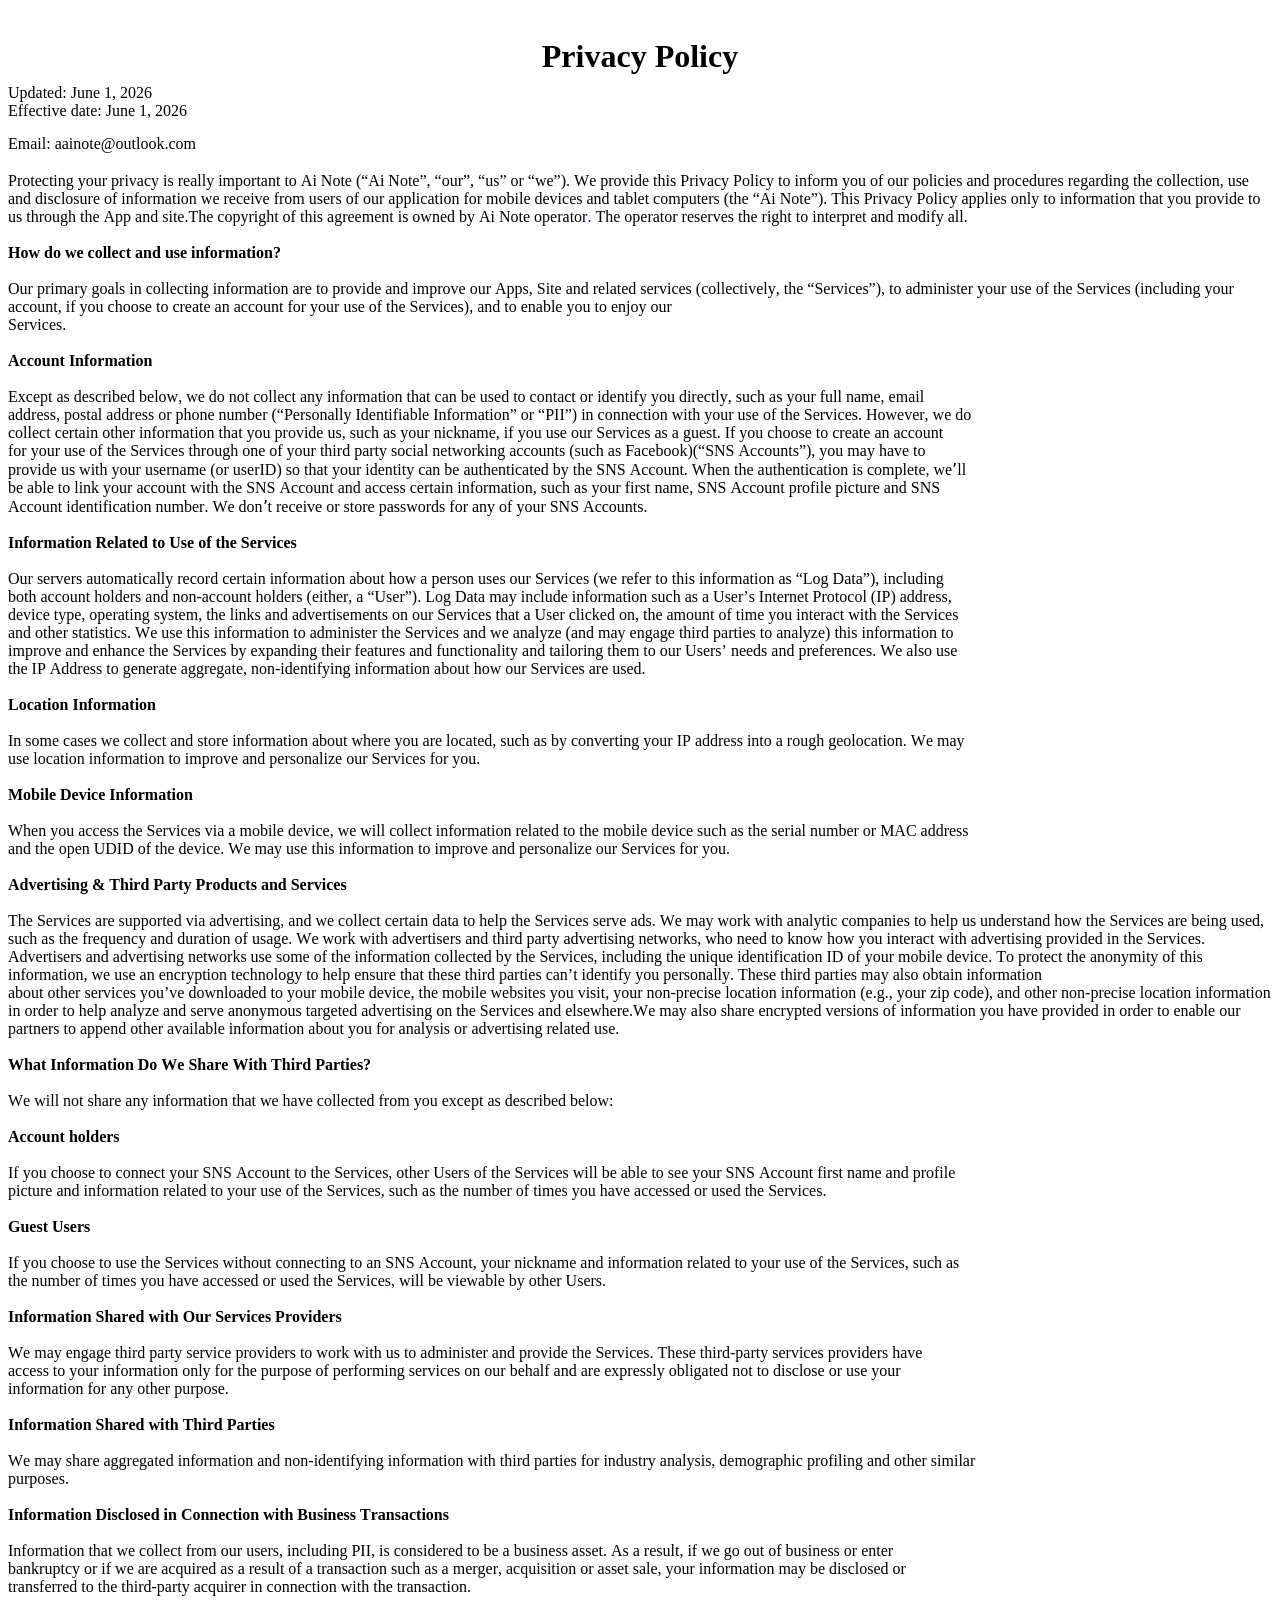
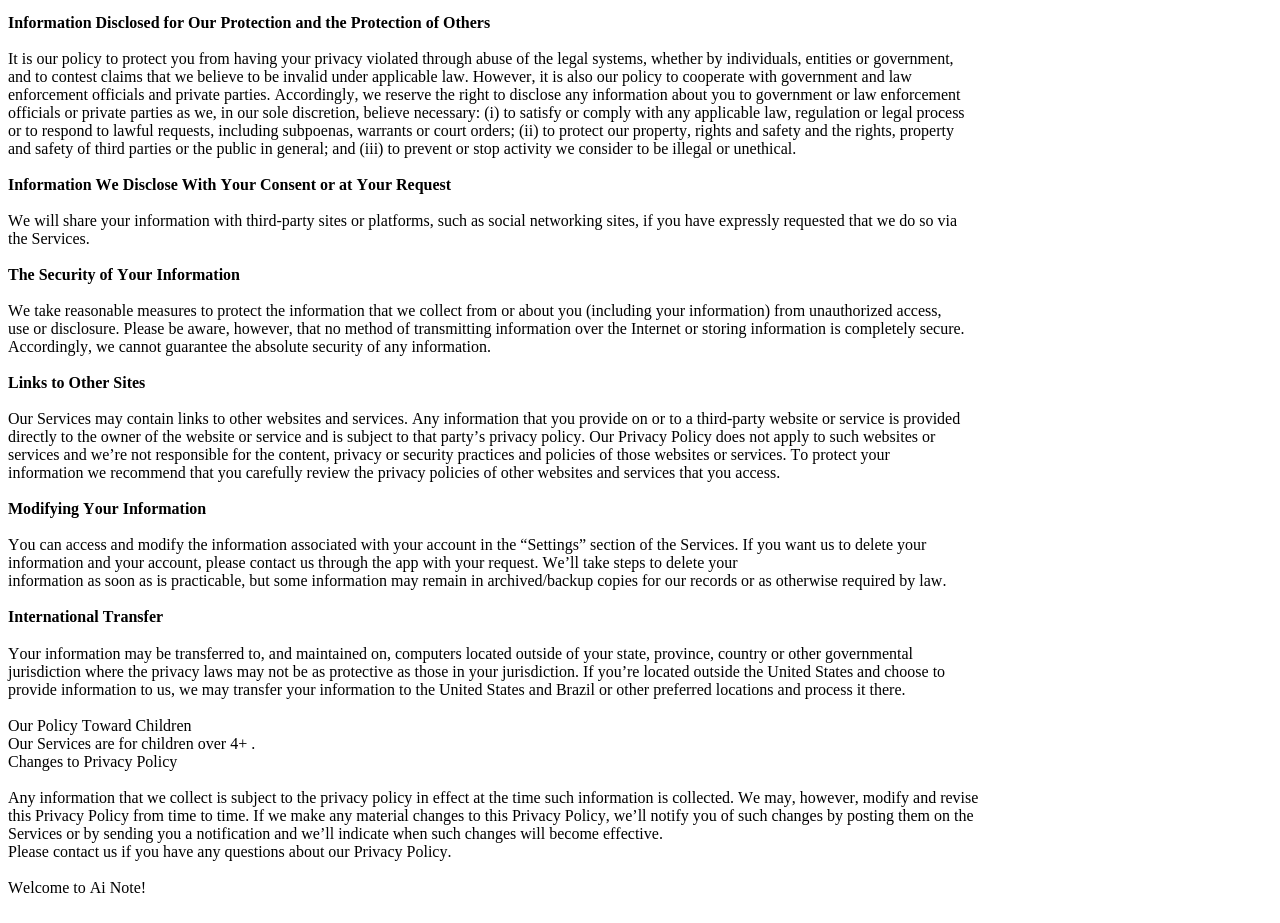
==== noteAI/PrivacyPolicy/en.html @ c9ea34c2 "Add files via upload" ====
<!DOCTYPE html PUBLIC "-//W3C//DTD HTML 4.01//EN" "http://www.w3.org/TR/html4/strict.dtd">
<html>
<head>
  <meta http-equiv="Content-Type" content="text/html; charset=utf-8">
  <meta http-equiv="Content-Style-Type" content="text/css">
  <title></title>
  <meta name="Generator" content="Cocoa HTML Writer">
  <meta name="CocoaVersion" content="2685.3">
  <style type="text/css">
    p.p1 {margin: 0.0px 0.0px 0.0px 0.0px; text-align: center; font: 12.0px Times; -webkit-text-stroke: #000000; min-height: 14.0px}
    p.p2 {margin: 0.0px 0.0px 8.9px 0.0px; text-align: center; font: 32.0px Times; -webkit-text-stroke: #000000}
    p.p3 {margin: 0.0px 0.0px 0.0px 0.0px; font: 16.0px Times; -webkit-text-stroke: #000000}
    p.p4 {margin: 0.0px 0.0px 0.0px 0.0px; font: 12.0px Times; -webkit-text-stroke: #000000; min-height: 14.0px}
    p.p5 {margin: 0.0px 0.0px 0.0px 0.0px; font: 16.0px Times; -webkit-text-stroke: #000000; min-height: 19.0px}
    p.p6 {margin: 0.0px 0.0px 0.0px 0.0px; font: 16.0px 'PingFang SC'; -webkit-text-stroke: #000000}
    span.s1 {font-kerning: none}
    span.s2 {font-kerning: none; color: #0000ff; -webkit-text-stroke: 0px #0000ff}
  </style>
</head>
<body>
<p class="p1"><span class="s1"></span><br></p>
<p class="p1"><span class="s1"></span><br></p>
<p class="p2"><span class="s1"><b>Privacy Policy</b><b></b></span></p>
<p class="p3"><span class="s1">Updated: June 1, 2026</span></p>
<p class="p3"><span class="s1">Effective date: June 1, 2026</span></p>
<p class="p4"><span class="s1"></span><br></p>
<p class="p3"><span class="s1">Email: aainote@outlook.com</span></p>
<p class="p5"><span class="s1"></span><br></p>
<p class="p3"><span class="s1">Protecting your privacy is really important to Ai Note (“Ai Note”, “our”, “us” or “we”). We provide this Privacy Policy to inform you of our policies and procedures regarding the collection, use and disclosure of information we receive from users of our application for mobile devices and tablet computers (the “Ai Note”). This Privacy Policy applies only to information that you provide to us through the App and site.The copyright of this agreement is owned by Ai Note operator</span><span class="s2">.</span><span class="s1"> The operator reserves the right to interpret and modify all.</span></p>
<p class="p3"><span class="s1"> </span></p>
<p class="p3"><span class="s1"><b>How do we collect and use information?</b><b></b></span></p>
<p class="p3"><span class="s1"> </span></p>
<p class="p3"><span class="s1">Our primary goals in collecting information are to provide and improve our Apps, Site and related services (collectively, the “Services”), to administer your use of the Services (including your account, if you choose to create an account for your use of the Services), and to enable you to enjoy our</span></p>
<p class="p3"><span class="s1">Services.</span></p>
<p class="p3"><span class="s1"> </span></p>
<p class="p3"><span class="s1"><b>Account Information</b><b></b></span></p>
<p class="p3"><span class="s1"> </span></p>
<p class="p3"><span class="s1">Except as described below, we do not collect any information that can be used to contact or identify you directly, such as your full name, email</span></p>
<p class="p3"><span class="s1">address, postal address or phone number (“Personally Identifiable Information” or “PII”) in connection with your use of the Services. However, we do</span></p>
<p class="p3"><span class="s1">collect certain other information that you provide us, such as your nickname, if you use our Services as a guest. If you choose to create an account</span></p>
<p class="p3"><span class="s1">for your use of the Services through one of your third party social networking accounts (such as Facebook)(“SNS Accounts”), you may have to</span></p>
<p class="p3"><span class="s1">provide us with your username (or userID) so that your identity can be authenticated by the SNS Account. When the authentication is complete, weʼll</span></p>
<p class="p3"><span class="s1">be able to link your account with the SNS Account and access certain information, such as your first name, SNS Account profile picture and SNS</span></p>
<p class="p3"><span class="s1">Account identification number. We donʼt receive or store passwords for any of your SNS Accounts.</span></p>
<p class="p3"><span class="s1"> </span></p>
<p class="p3"><span class="s1"><b>Information Related to Use of the Services</b><b></b></span></p>
<p class="p3"><span class="s1"> </span></p>
<p class="p3"><span class="s1">Our servers automatically record certain information about how a person uses our Services (we refer to this information as “Log Data”), including</span></p>
<p class="p3"><span class="s1">both account holders and non-account holders (either, a “User”). Log Data may include information such as a User’s Internet Protocol (IP) address,</span></p>
<p class="p3"><span class="s1">device type, operating system, the links and advertisements on our Services that a User clicked on, the amount of time you interact with the Services</span></p>
<p class="p3"><span class="s1">and other statistics. We use this information to administer the Services and we analyze (and may engage third parties to analyze) this information to</span></p>
<p class="p3"><span class="s1">improve and enhance the Services by expanding their features and functionality and tailoring them to our Users’ needs and preferences. We also use</span></p>
<p class="p3"><span class="s1">the IP Address to generate aggregate, non-identifying information about how our Services are used.</span></p>
<p class="p3"><span class="s1"> </span></p>
<p class="p3"><span class="s1"><b>Location Information</b><b></b></span></p>
<p class="p3"><span class="s1"> </span></p>
<p class="p3"><span class="s1">In some cases we collect and store information about where you are located, such as by converting your IP address into a rough geolocation. We may</span></p>
<p class="p3"><span class="s1">use location information to improve and personalize our Services for you.</span></p>
<p class="p3"><span class="s1"> </span></p>
<p class="p3"><span class="s1"><b>Mobile Device Information</b><b></b></span></p>
<p class="p3"><span class="s1"> </span></p>
<p class="p3"><span class="s1">When you access the Services via a mobile device, we will collect information related to the mobile device such as the serial number or MAC address</span></p>
<p class="p3"><span class="s1">and the open UDID of the device. We may use this information to improve and personalize our Services for you.</span></p>
<p class="p3"><span class="s1"> </span></p>
<p class="p3"><span class="s1"><b>Advertising &amp; Third Party Products and Services</b><b></b></span></p>
<p class="p3"><span class="s1"> </span></p>
<p class="p3"><span class="s1">The Services are supported via advertising, and we collect certain data to help the Services serve ads. We may work with analytic companies to help us understand how the Services are being used, such as the frequency and duration of usage. We work with advertisers and third party advertising networks, who need to know how you interact with advertising provided in the Services. Advertisers and advertising networks use some of the information collected by the Services, including the unique identification ID of your mobile device. To protect the anonymity of this information, we use an encryption technology to help ensure that these third parties can’t identify you personally. These third parties may also obtain information</span></p>
<p class="p3"><span class="s1">about other services you’ve downloaded to your mobile device, the mobile websites you visit, your non-precise location information (e.g., your zip code), and other non-precise location information in order to help analyze and serve anonymous targeted advertising on the Services and elsewhere.We may also share encrypted versions of information you have provided in order to enable our partners to append other available information about you for analysis or advertising related use.</span></p>
<p class="p3"><span class="s1"> </span></p>
<p class="p3"><span class="s1"><b>What Information Do We Share With Third Parties?</b><b></b></span></p>
<p class="p3"><span class="s1"> </span></p>
<p class="p3"><span class="s1">We will not share any information that we have collected from you except as described below:</span></p>
<p class="p3"><span class="s1"> </span></p>
<p class="p3"><span class="s1"><b>Account holders</b><b></b></span></p>
<p class="p3"><span class="s1"> </span></p>
<p class="p3"><span class="s1">If you choose to connect your SNS Account to the Services, other Users of the Services will be able to see your SNS Account first name and profile</span></p>
<p class="p3"><span class="s1">picture and information related to your use of the Services, such as the number of times you have accessed or used the Services.</span></p>
<p class="p3"><span class="s1"> </span></p>
<p class="p3"><span class="s1"><b>Guest Users</b><b></b></span></p>
<p class="p3"><span class="s1"> </span></p>
<p class="p3"><span class="s1">If you choose to use the Services without connecting to an SNS Account, your nickname and information related to your use of the Services, such as</span></p>
<p class="p3"><span class="s1">the number of times you have accessed or used the Services, will be viewable by other Users.</span></p>
<p class="p3"><span class="s1"> </span></p>
<p class="p3"><span class="s1"><b>Information Shared with Our Services Providers</b><b></b></span></p>
<p class="p3"><span class="s1"> </span></p>
<p class="p3"><span class="s1">We may engage third party service providers to work with us to administer and provide the Services. These third-party services providers have</span></p>
<p class="p3"><span class="s1">access to your information only for the purpose of performing services on our behalf and are expressly obligated not to disclose or use your</span></p>
<p class="p3"><span class="s1">information for any other purpose.</span></p>
<p class="p3"><span class="s1"> </span></p>
<p class="p3"><span class="s1"><b>Information Shared with Third Parties</b><b></b></span></p>
<p class="p3"><span class="s1"> </span></p>
<p class="p3"><span class="s1">We may share aggregated information and non-identifying information with third parties for industry analysis, demographic profiling and other similar</span></p>
<p class="p3"><span class="s1">purposes.</span></p>
<p class="p3"><span class="s1"> </span></p>
<p class="p3"><span class="s1"><b>Information Disclosed in Connection with Business Transactions</b><b></b></span></p>
<p class="p3"><span class="s1"> </span></p>
<p class="p3"><span class="s1">Information that we collect from our users, including PII, is considered to be a business asset. As a result, if we go out of business or enter</span></p>
<p class="p3"><span class="s1">bankruptcy or if we are acquired as a result of a transaction such as a merger, acquisition or asset sale, your information may be disclosed or</span></p>
<p class="p3"><span class="s1">transferred to the third-party acquirer in connection with the transaction.</span></p>
<p class="p3"><span class="s1"> </span></p>
<p class="p3"><span class="s1"><b>Information Disclosed for Our Protection and the Protection of Others</b><b></b></span></p>
<p class="p3"><span class="s1"> </span></p>
<p class="p3"><span class="s1">It is our policy to protect you from having your privacy violated through abuse of the legal systems, whether by individuals, entities or government,</span></p>
<p class="p3"><span class="s1">and to contest claims that we believe to be invalid under applicable law. However, it is also our policy to cooperate with government and law</span></p>
<p class="p3"><span class="s1">enforcement officials and private parties. Accordingly, we reserve the right to disclose any information about you to government or law enforcement</span></p>
<p class="p3"><span class="s1">officials or private parties as we, in our sole discretion, believe necessary: (i) to satisfy or comply with any applicable law, regulation or legal process</span></p>
<p class="p3"><span class="s1">or to respond to lawful requests, including subpoenas, warrants or court orders; (ii) to protect our property, rights and safety and the rights, property</span></p>
<p class="p3"><span class="s1">and safety of third parties or the public in general; and (iii) to prevent or stop activity we consider to be illegal or unethical.</span></p>
<p class="p3"><span class="s1"> </span></p>
<p class="p3"><span class="s1"><b>Information We Disclose With Your Consent or at Your Request</b><b></b></span></p>
<p class="p3"><span class="s1"> </span></p>
<p class="p3"><span class="s1">We will share your information with third-party sites or platforms, such as social networking sites, if you have expressly requested that we do so via</span></p>
<p class="p3"><span class="s1">the Services.</span></p>
<p class="p3"><span class="s1"> </span></p>
<p class="p3"><span class="s1"><b>The Security of Your Information</b><b></b></span></p>
<p class="p3"><span class="s1"> </span></p>
<p class="p3"><span class="s1">We take reasonable measures to protect the information that we collect from or about you (including your information) from unauthorized access,</span></p>
<p class="p3"><span class="s1">use or disclosure. Please be aware, however, that no method of transmitting information over the Internet or storing information is completely secure.</span></p>
<p class="p3"><span class="s1">Accordingly, we cannot guarantee the absolute security of any information.</span></p>
<p class="p3"><span class="s1"> </span></p>
<p class="p3"><span class="s1"><b>Links to Other Sites</b><b></b></span></p>
<p class="p3"><span class="s1"> </span></p>
<p class="p3"><span class="s1">Our Services may contain links to other websites and services. Any information that you provide on or to a third-party website or service is provided</span></p>
<p class="p3"><span class="s1">directly to the owner of the website or service and is subject to that party’s privacy policy. Our Privacy Policy does not apply to such websites or</span></p>
<p class="p3"><span class="s1">services and we’re not responsible for the content, privacy or security practices and policies of those websites or services. To protect your</span></p>
<p class="p3"><span class="s1">information we recommend that you carefully review the privacy policies of other websites and services that you access.</span></p>
<p class="p3"><span class="s1"> </span></p>
<p class="p3"><span class="s1"><b>Modifying Your Information</b><b></b></span></p>
<p class="p3"><span class="s1"> </span></p>
<p class="p3"><span class="s1">You can access and modify the information associated with your account in the “Settings” section of the Services. If you want us to delete your</span></p>
<p class="p3"><span class="s1">information and your account, please contact us through the app with your request. We’ll take steps to delete your</span></p>
<p class="p3"><span class="s1">information as soon as is practicable, but some information may remain in archived/backup copies for our records or as otherwise required by law.</span></p>
<p class="p3"><span class="s1"> </span></p>
<p class="p3"><span class="s1"><b>International Transfer</b><b></b></span></p>
<p class="p5"><span class="s1"></span><br></p>
<p class="p3"><span class="s1">Your information may be transferred to, and maintained on, computers located outside of your state, province, country or other governmental</span></p>
<p class="p3"><span class="s1">jurisdiction where the privacy laws may not be as protective as those in your jurisdiction. If you’re located outside the United States and choose to</span></p>
<p class="p3"><span class="s1">provide information to us, we may transfer your information to the United States and Brazil or other preferred locations and process it there.</span></p>
<p class="p3"><span class="s1"> </span></p>
<p class="p3"><span class="s1">Our Policy Toward Children</span></p>
<p class="p3"><span class="s1">Our Services are for children over 4+ .</span></p>
<p class="p3"><span class="s1">Changes to Privacy Policy</span></p>
<p class="p3"><span class="s1"> </span></p>
<p class="p3"><span class="s1">Any information that we collect is subject to the privacy policy in effect at the time such information is collected. We may, however, modify and revise</span></p>
<p class="p3"><span class="s1">this Privacy Policy from time to time. If we make any material changes to this Privacy Policy, we’ll notify you of such changes by posting them on the</span></p>
<p class="p3"><span class="s1">Services or by sending you a notification and we’ll indicate when such changes will become effective.</span></p>
<p class="p3"><span class="s1">Please contact us if you have any questions about our Privacy Policy.</span></p>
<p class="p3"><span class="s1"> </span></p>
<p class="p3"><span class="s1">Welcome to Ai Note!</span></p>
<p class="p6"><span class="s1"> </span></p>
</body>
</html>
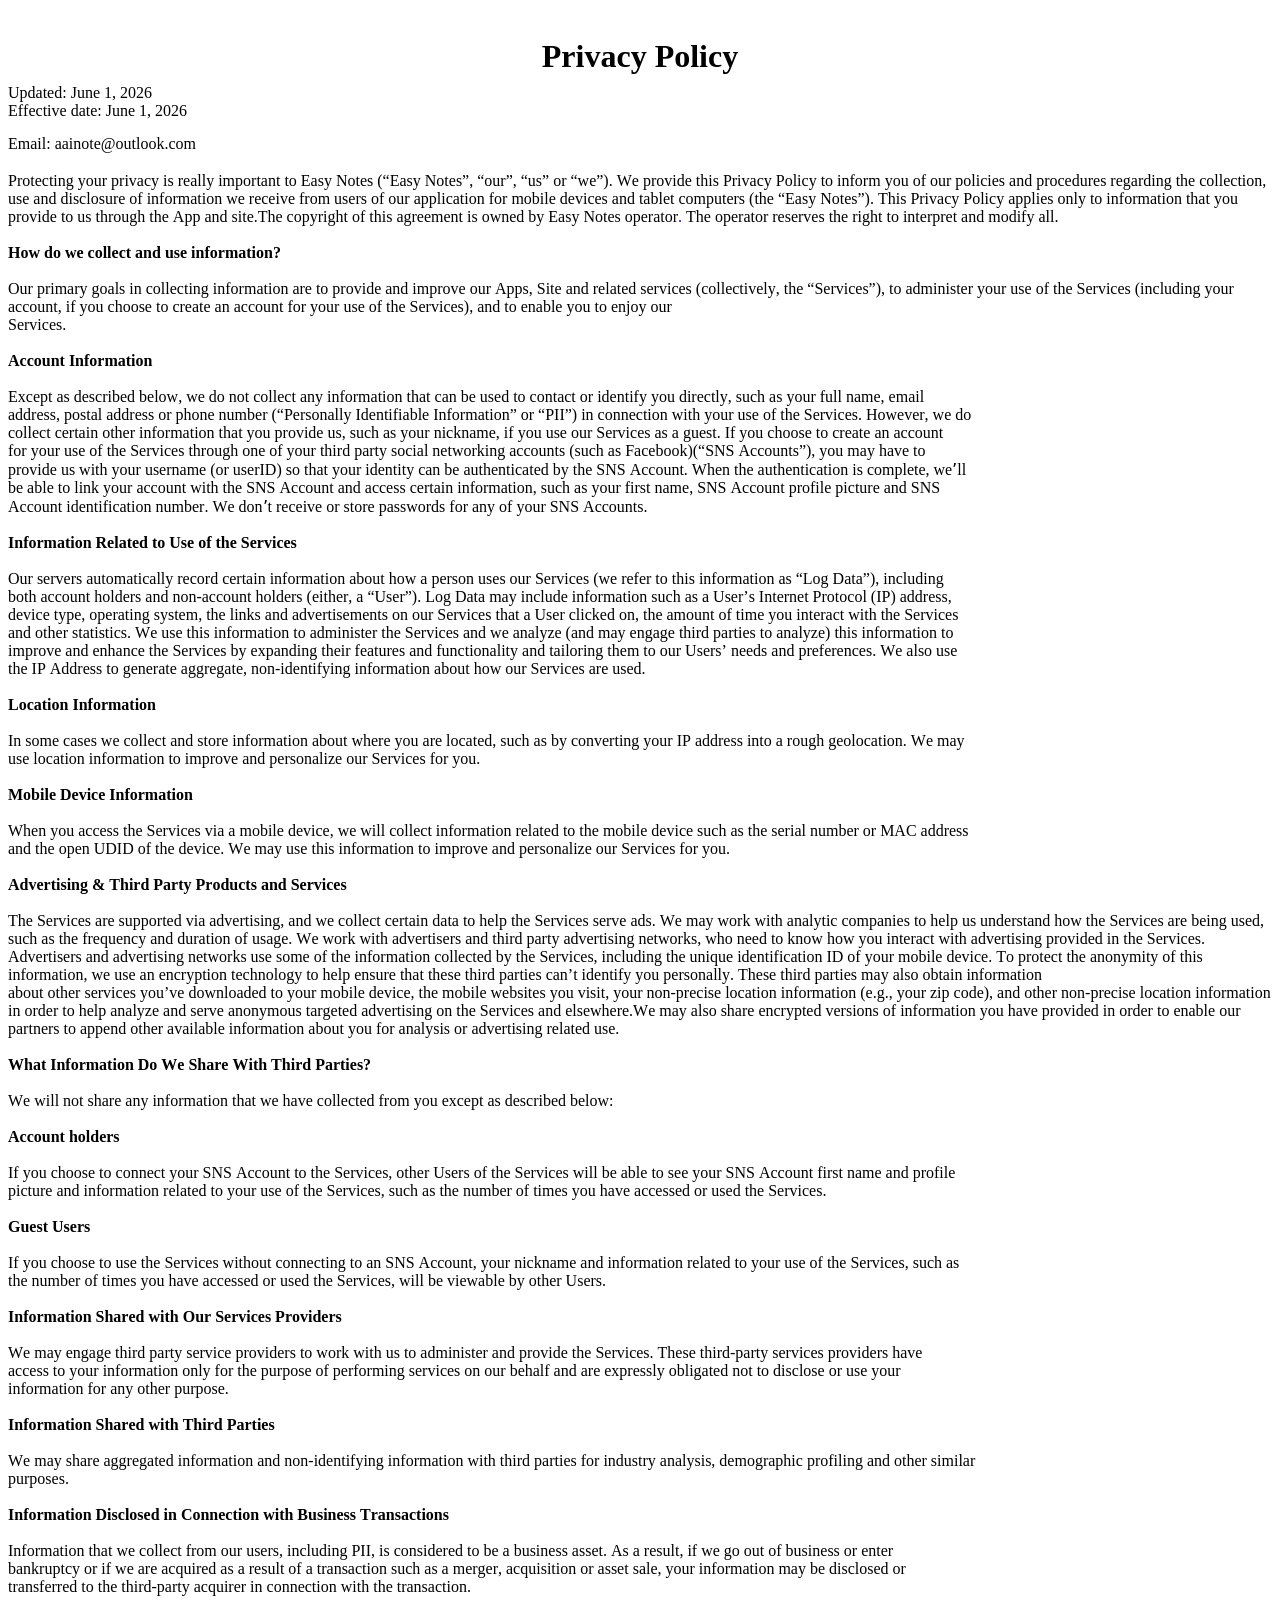
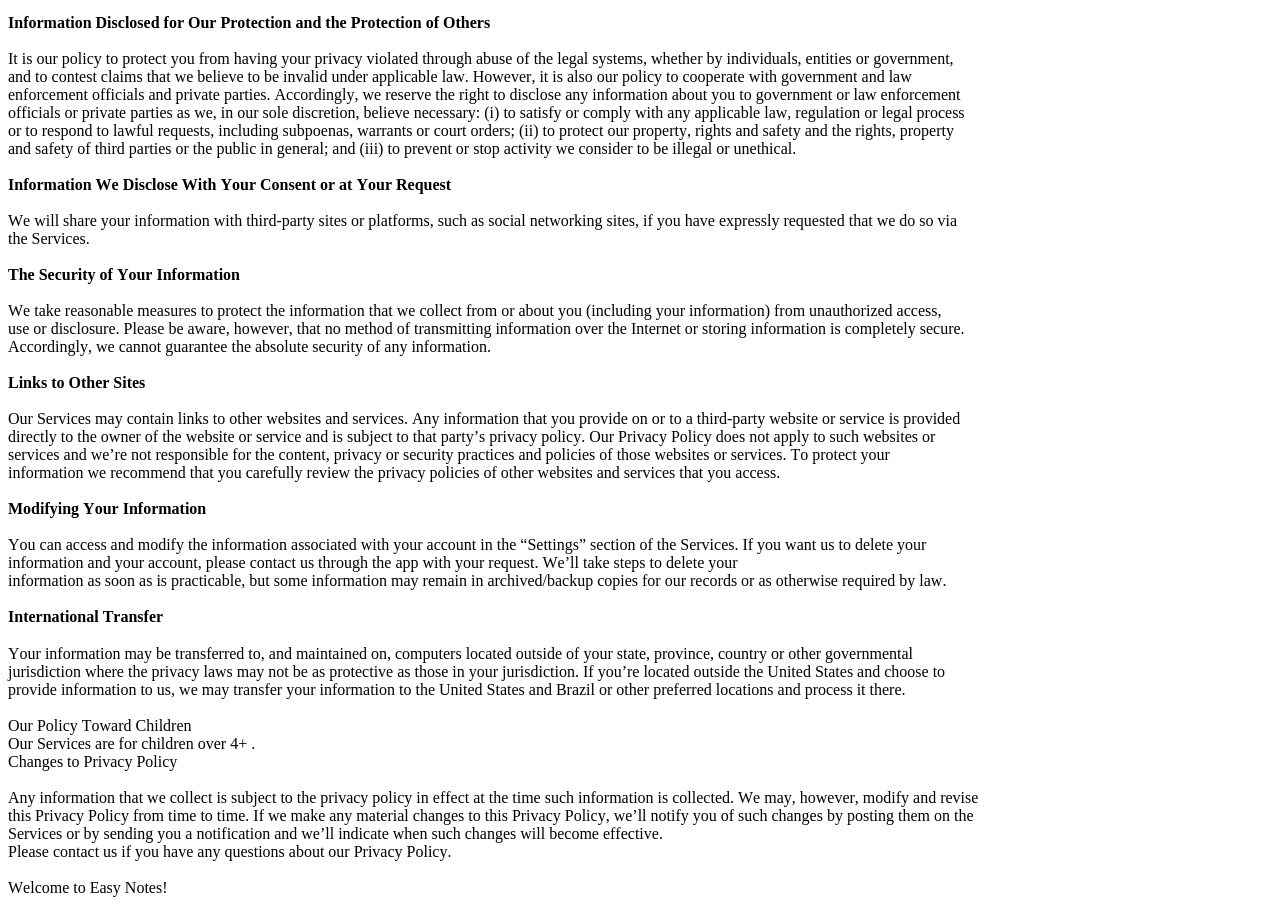
==== commit 67a51be7: "Update en.html" ====
--- a/noteAI/PrivacyPolicy/en.html
+++ b/noteAI/PrivacyPolicy/en.html
@@ -26,7 +26,7 @@
 <p class="p4"><span class="s1"></span><br></p>
 <p class="p3"><span class="s1">Email: aainote@outlook.com</span></p>
 <p class="p5"><span class="s1"></span><br></p>
-<p class="p3"><span class="s1">Protecting your privacy is really important to Ai Note (“Ai Note”, “our”, “us” or “we”). We provide this Privacy Policy to inform you of our policies and procedures regarding the collection, use and disclosure of information we receive from users of our application for mobile devices and tablet computers (the “Ai Note”). This Privacy Policy applies only to information that you provide to us through the App and site.The copyright of this agreement is owned by Ai Note operator</span><span class="s2">.</span><span class="s1"> The operator reserves the right to interpret and modify all.</span></p>
+<p class="p3"><span class="s1">Protecting your privacy is really important to Easy Notes (“Easy Notes”, “our”, “us” or “we”). We provide this Privacy Policy to inform you of our policies and procedures regarding the collection, use and disclosure of information we receive from users of our application for mobile devices and tablet computers (the “Easy Notes”). This Privacy Policy applies only to information that you provide to us through the App and site.The copyright of this agreement is owned by Easy Notes operator</span><span class="s2">.</span><span class="s1"> The operator reserves the right to interpret and modify all.</span></p>
 <p class="p3"><span class="s1"> </span></p>
 <p class="p3"><span class="s1"><b>How do we collect and use information?</b><b></b></span></p>
 <p class="p3"><span class="s1"> </span></p>
@@ -146,7 +146,7 @@
 <p class="p3"><span class="s1">Services or by sending you a notification and we’ll indicate when such changes will become effective.</span></p>
 <p class="p3"><span class="s1">Please contact us if you have any questions about our Privacy Policy.</span></p>
 <p class="p3"><span class="s1"> </span></p>
-<p class="p3"><span class="s1">Welcome to Ai Note!</span></p>
+<p class="p3"><span class="s1">Welcome to Easy Notes!</span></p>
 <p class="p6"><span class="s1"> </span></p>
 </body>
 </html>
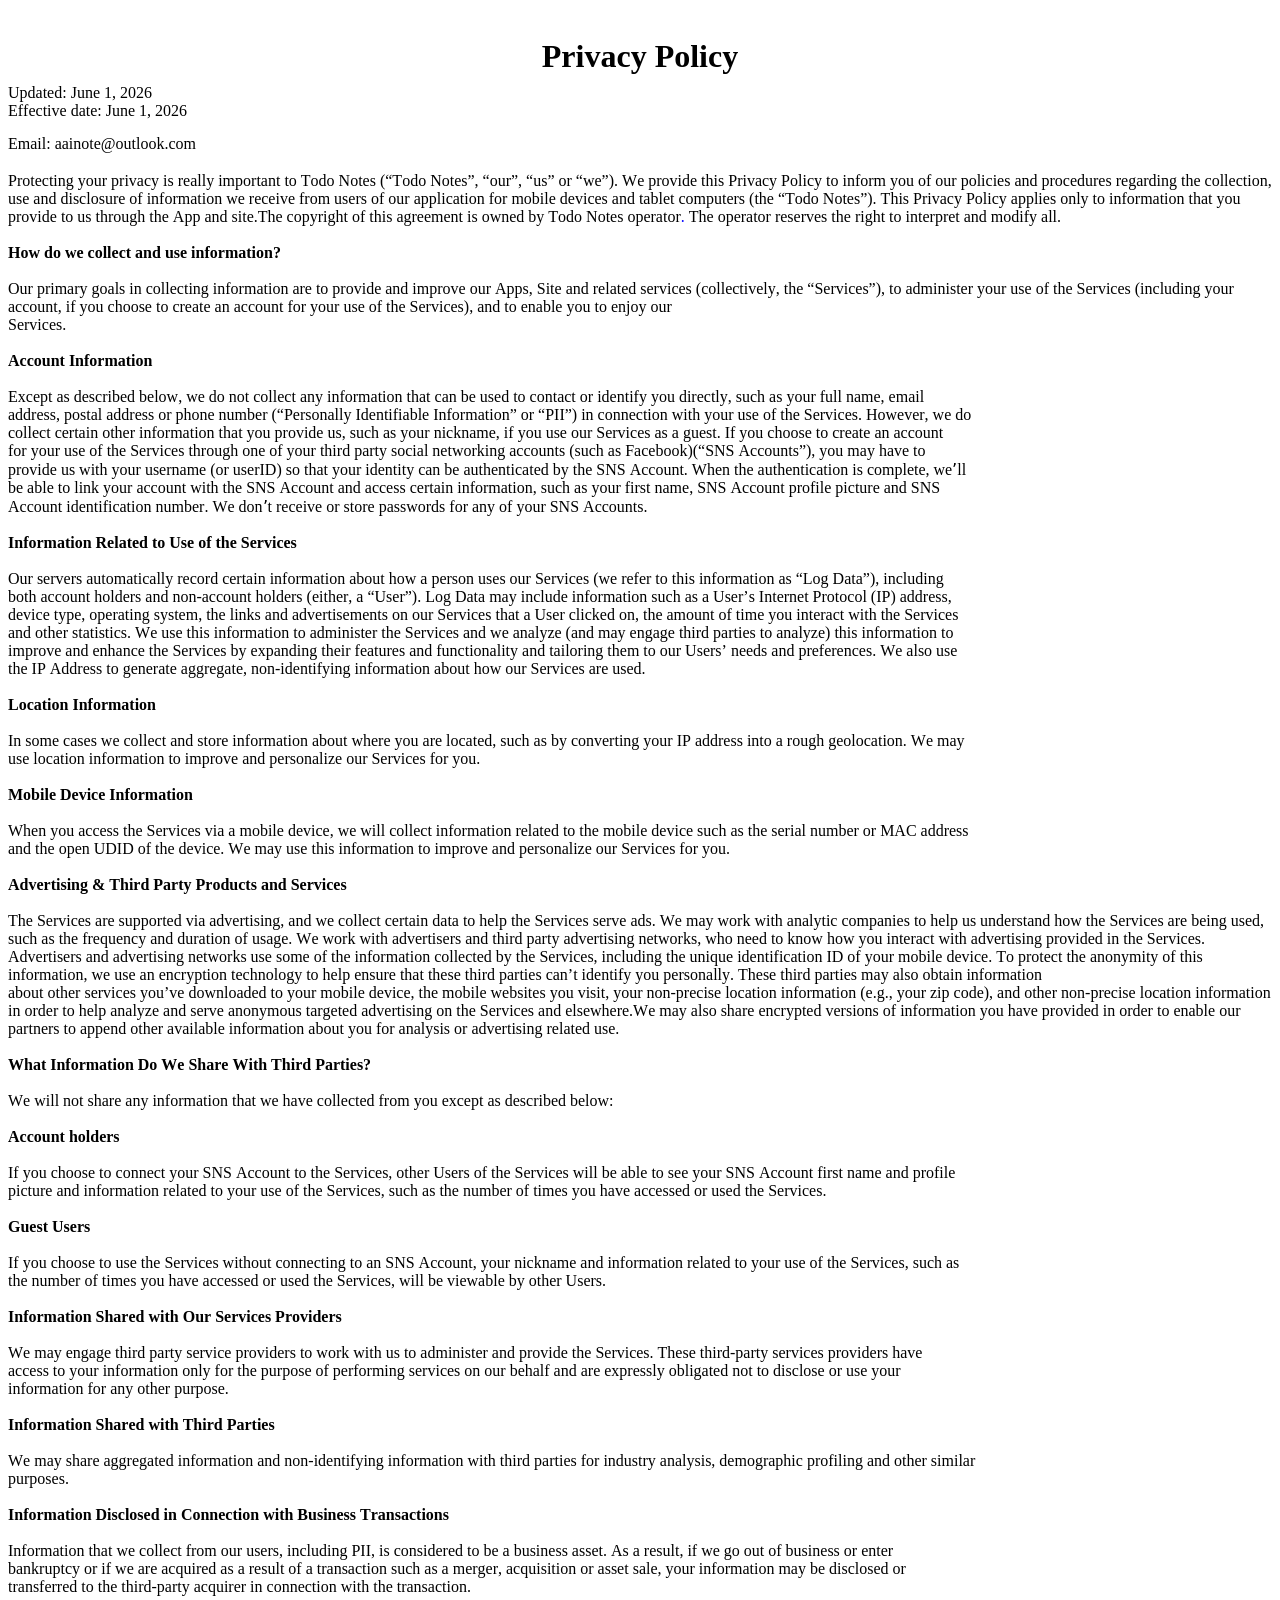
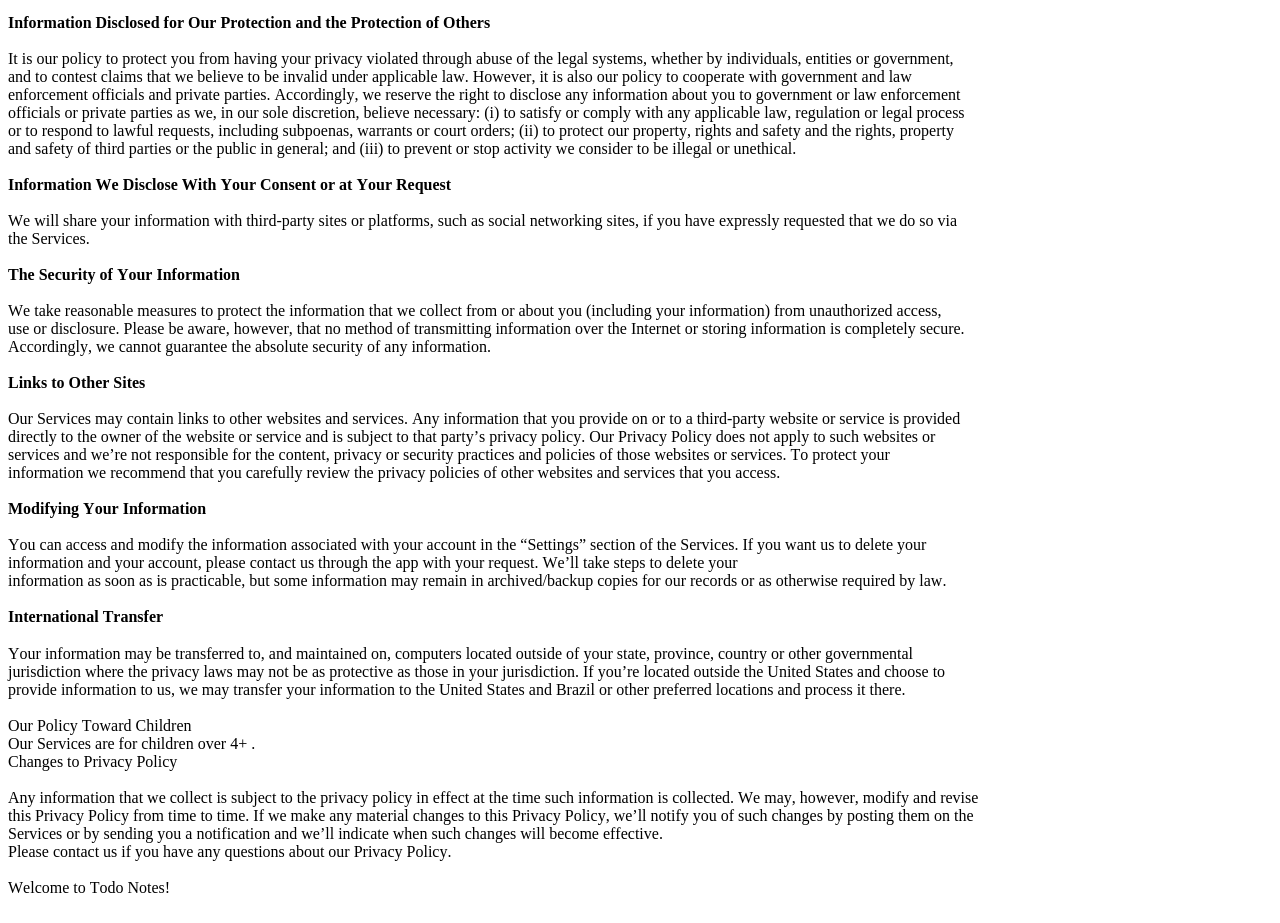
==== commit ecff138f: "Update en.html" ====
--- a/noteAI/PrivacyPolicy/en.html
+++ b/noteAI/PrivacyPolicy/en.html
@@ -26,7 +26,7 @@
 <p class="p4"><span class="s1"></span><br></p>
 <p class="p3"><span class="s1">Email: aainote@outlook.com</span></p>
 <p class="p5"><span class="s1"></span><br></p>
-<p class="p3"><span class="s1">Protecting your privacy is really important to Easy Notes (“Easy Notes”, “our”, “us” or “we”). We provide this Privacy Policy to inform you of our policies and procedures regarding the collection, use and disclosure of information we receive from users of our application for mobile devices and tablet computers (the “Easy Notes”). This Privacy Policy applies only to information that you provide to us through the App and site.The copyright of this agreement is owned by Easy Notes operator</span><span class="s2">.</span><span class="s1"> The operator reserves the right to interpret and modify all.</span></p>
+<p class="p3"><span class="s1">Protecting your privacy is really important to Todo Notes (“Todo Notes”, “our”, “us” or “we”). We provide this Privacy Policy to inform you of our policies and procedures regarding the collection, use and disclosure of information we receive from users of our application for mobile devices and tablet computers (the “Todo Notes”). This Privacy Policy applies only to information that you provide to us through the App and site.The copyright of this agreement is owned by Todo Notes operator</span><span class="s2">.</span><span class="s1"> The operator reserves the right to interpret and modify all.</span></p>
 <p class="p3"><span class="s1"> </span></p>
 <p class="p3"><span class="s1"><b>How do we collect and use information?</b><b></b></span></p>
 <p class="p3"><span class="s1"> </span></p>
@@ -146,7 +146,7 @@
 <p class="p3"><span class="s1">Services or by sending you a notification and we’ll indicate when such changes will become effective.</span></p>
 <p class="p3"><span class="s1">Please contact us if you have any questions about our Privacy Policy.</span></p>
 <p class="p3"><span class="s1"> </span></p>
-<p class="p3"><span class="s1">Welcome to Easy Notes!</span></p>
+<p class="p3"><span class="s1">Welcome to Todo Notes!</span></p>
 <p class="p6"><span class="s1"> </span></p>
 </body>
 </html>
